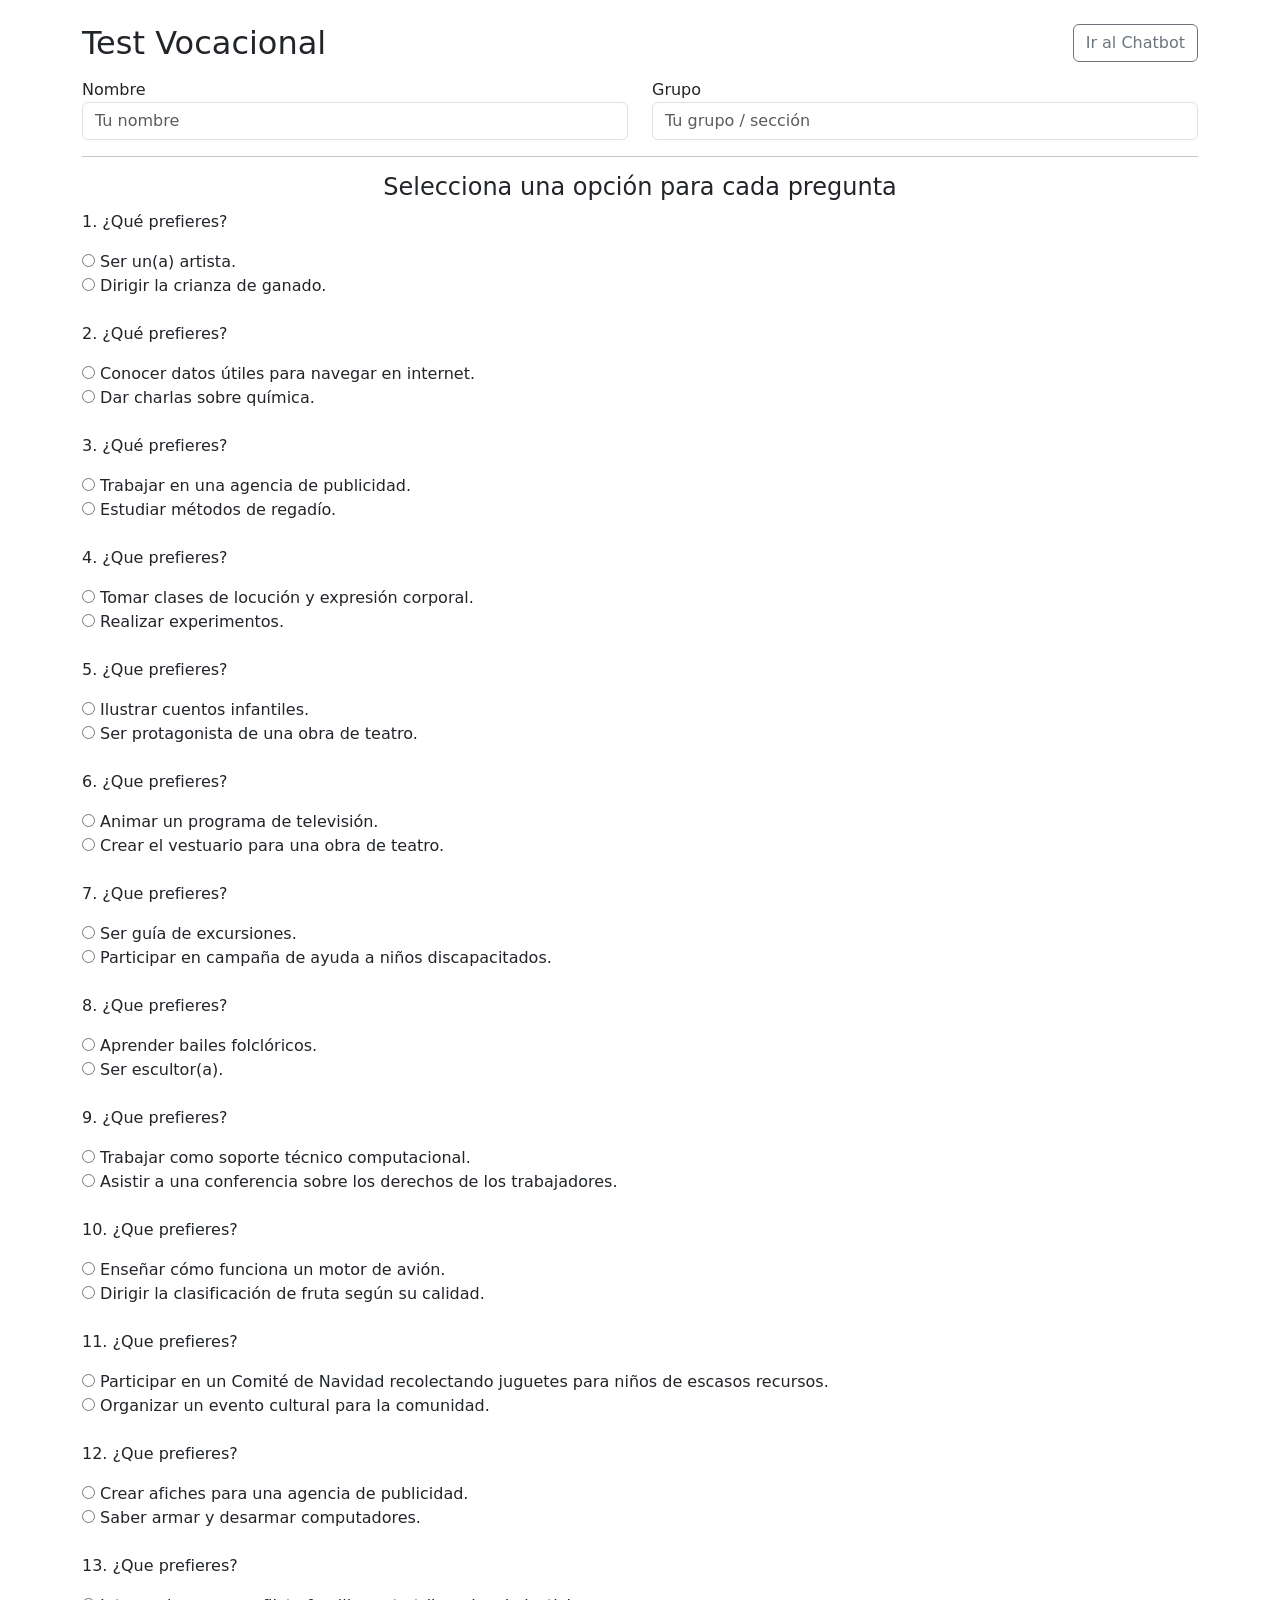
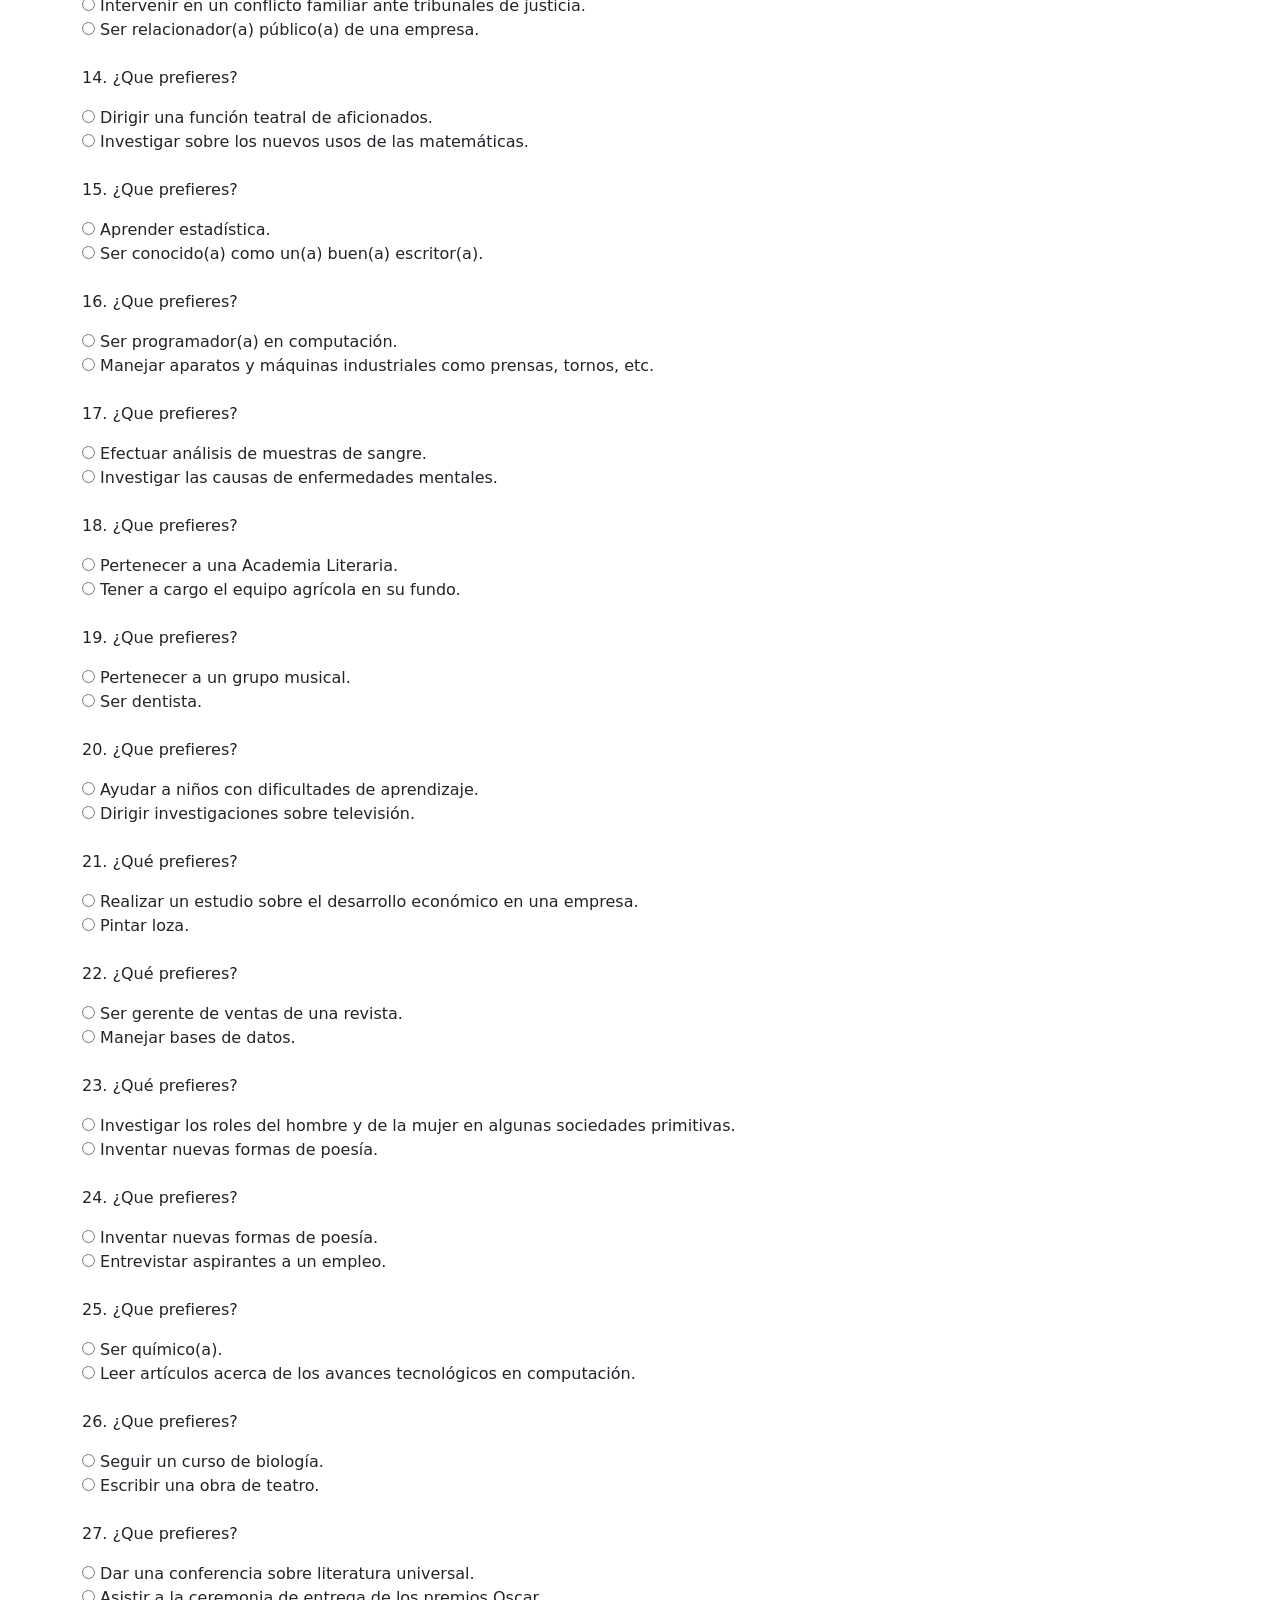
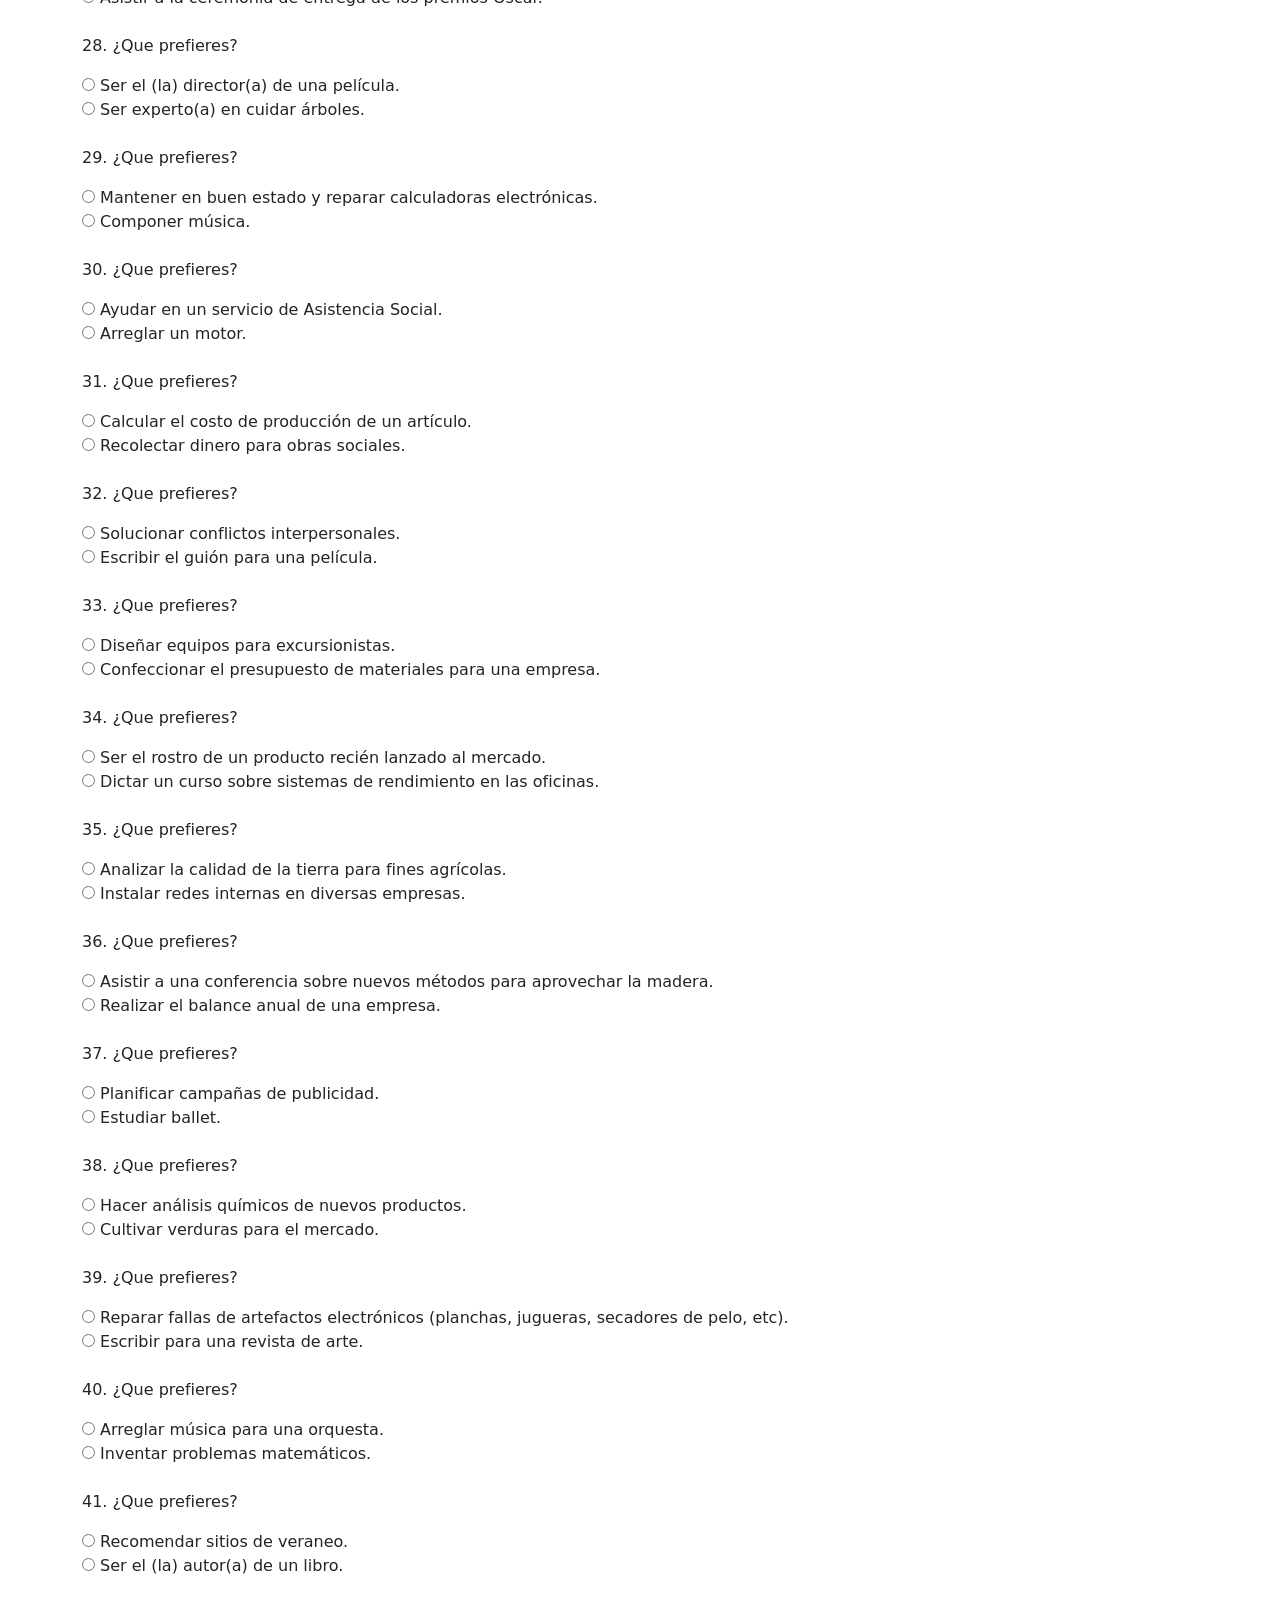
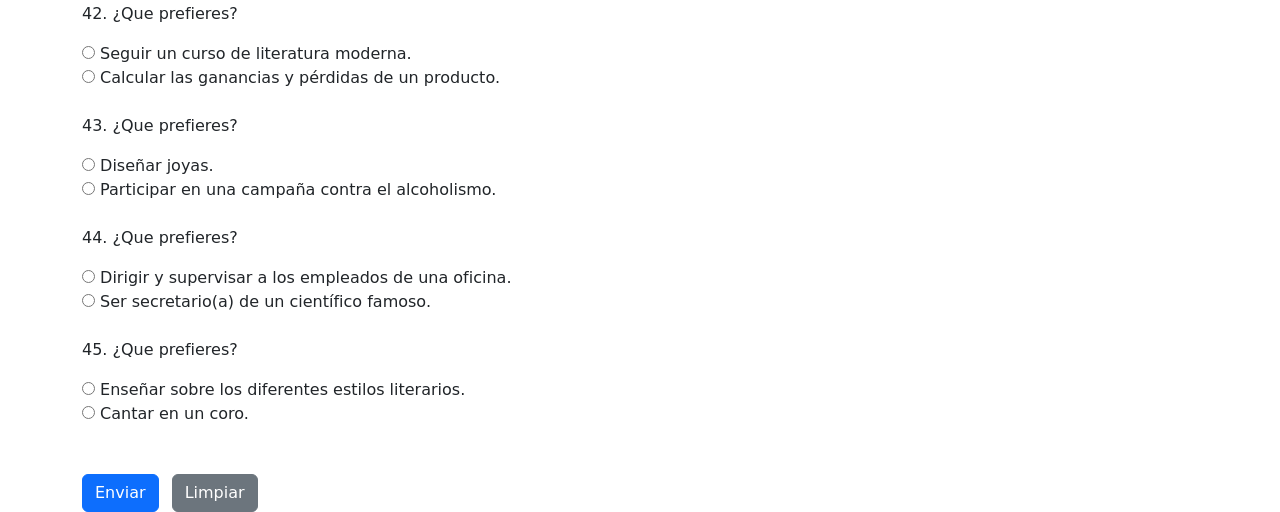
==== index.html @ 83b85991 "Add files via upload" ====
<!DOCTYPE html>
<html lang="es">
<head>
    <meta charset="UTF-8">
    <meta name="viewport" content="width=device-width, initial-scale=1.0">
    <title>Test Vocacional</title>
    <link href="https://cdn.jsdelivr.net/npm/bootstrap@5.3.8/dist/css/bootstrap.min.css" rel="stylesheet" integrity="sha384-sRIl4kxILFvY47J16cr9ZwB07vP4J8+LH7qKQnuqkuIAvNWLzeN8tE5YBujZqJLB" crossorigin="anonymous">
    <link href="styles.css" rel="stylesheet">
</head>
<body>
    <div class="container mt-4">
        <div class="d-flex justify-content-between align-items-center mb-3">
            <h2 class="text-center mb-0">Test Vocacional</h2>
            <div>
                <a href="IA.html" class="btn btn-outline-secondary">Ir al Chatbot</a>
            </div>
        </div>
        <form id="vocationalTest" action="#" method="post" novalidate>
            <div class="row mb-3">
                <div class="col-md-6">
                    <label for="participantName">Nombre</label>
                    <input type="text" id="participantName" name="participantName" class="form-control" placeholder="Tu nombre" required>
                </div>
                <div class="col-md-6">
                    <label for="participantGroup">Grupo</label>
                    <input type="text" id="participantGroup" name="participantGroup" class="form-control" placeholder="Tu grupo / sección">
                </div>
            </div>
            
            <hr>
            <h4 class="text-center">Selecciona una opción para cada pregunta</h4>

            <p>1. ¿Qué prefieres?</p>
            <input type="radio" id="q1a" name="q1" value="Artistico" required>
            <label for="q1a"> Ser un(a) artista.</label><br>
            <input type="radio" id="q1b" name="q1" value="Agropecuario">
            <label for="q1b"> Dirigir la crianza de ganado.</label><br><br>

            <p>2. ¿Qué prefieres?</p>
            <input type="radio" id="q2a" name="q2" value="Tecnologico" required>
            <label for="q2a">Conocer datos útiles para navegar en internet.</label><br>
            <input type="radio" id="q2b" name="q2" value="Cientifico">
            <label for="q2b">Dar charlas sobre química.</label><br><br>

            <p>3. ¿Qué prefieres?</p>
            <input type="radio" id="q3a" name="q3" value="Creativo" required>
            <label for="q3a">Trabajar en una agencia de publicidad.</label><br>
            <input type="radio" id="q3b" name="q3" value="Agropecuario">
            <label for="q3b"> Estudiar métodos de regadío.</label><br><br>

            <p>4. ¿Que prefieres?</p>
            <input type="radio" id="q4a" name="q4" value="Social" required>
            <label for="q4a">Tomar clases de locución y expresión corporal.</label><br>
            <input type="radio" id="q4b" name="q4" value="Cientifico">
            <label for="q4b">Realizar experimentos.</label><br><br>

            <p>5. ¿Que prefieres?</p>
            <input type="radio" id="q5a" name="q5" value="Artistico" required>
            <label for="q5a">Ilustrar cuentos infantiles.</label><br>
            <input type="radio" id="q5b" name="q5" value="Social">
            <label for="q5b">Ser protagonista de una obra de teatro.</label><br><br>

            <p>6. ¿Que prefieres?</p>
            <input type="radio" id="q6a" name="q6" value="Social" required>
            <label for="q6a">Animar un programa de televisión.</label><br>
            <input type="radio" id="q6b" name="q6" value="Artistico">
            <label for="q6b">Crear el vestuario para una obra de teatro.</label><br><br>

            <!-- BUG CORREGIDO: pregunta 7 tenía ambas opciones con value="Social" -->
            <p>7. ¿Que prefieres?</p>
            <input type="radio" id="q7a" name="q7" value="Social" required>
            <label for="q7a">Ser guía de excursiones.</label><br>
            <input type="radio" id="q7b" name="q7" value="Creativo">
            <label for="q7b"> Participar en campaña de ayuda a niños discapacitados.</label><br><br>

            <!-- BUG CORREGIDO: pregunta 8 tenía ambas opciones con value="Artistico" -->
            <p>8. ¿Que prefieres?</p>
            <input type="radio" id="q8a" name="q8" value="Artistico" required>
            <label for="q8a"> Aprender bailes folclóricos.</label><br>
            <input type="radio" id="q8b" name="q8" value="Tecnologico">
            <label for="q8b">Ser escultor(a).</label><br><br>

            <p>9. ¿Que prefieres?</p>
            <input type="radio" id="q9a" name="q9" value="Tecnologico" required>
            <label for="q9a">Trabajar como soporte técnico computacional.</label><br>
            <input type="radio" id="q9b" name="q9" value="Social">
            <label for="q9b">Asistir a una conferencia sobre los derechos de los trabajadores.</label><br><br>

            <p>10. ¿Que prefieres?</p>
            <input type="radio" id="q10a" name="q10" value="Tecnologico" required>
            <label for="q10a"> Enseñar cómo funciona un motor de avión.</label><br>
            <input type="radio" id="q10b" name="q10" value="Agropecuario">
            <label for="q10b"> Dirigir la clasificación de fruta según su calidad.</label><br><br>

            <p>11. ¿Que prefieres?</p>
            <input type="radio" id="q11a" name="q11" value="Social" required>
            <label for="q11a">Participar en un Comité de Navidad recolectando juguetes para niños de escasos recursos.</label><br>
            <input type="radio" id="q11b" name="q11" value="Creativo">
            <label for="q11b"> Organizar un evento cultural para la comunidad.</label><br><br>

            <p>12. ¿Que prefieres?</p>
            <input type="radio" id="q12a" name="q12" value="Creativo" required>
            <label for="q12a"> Crear afiches para una agencia de publicidad.</label><br>
            <input type="radio" id="q12b" name="q12" value="Tecnologico">
            <label for="q12b"> Saber armar y desarmar computadores.</label><br><br>

            <p>13. ¿Que prefieres?</p>
            <input type="radio" id="q13a" name="q13" value="Social" required>
            <label for="q13a"> Intervenir en un conflicto familiar ante tribunales de justicia.</label><br>
            <input type="radio" id="q13b" name="q13" value="Creativo">
            <label for="q13b"> Ser relacionador(a) público(a) de una empresa.</label><br><br>

            <p>14. ¿Que prefieres?</p>
            <input type="radio" id="q14a" name="q14" value="Artistico" required>
            <label for="q14a"> Dirigir una función teatral de aficionados.</label><br>
            <input type="radio" id="q14b" name="q14" value="Tecnologico">
            <label for="q14b">  Investigar sobre los nuevos usos de las matemáticas.</label><br><br>

            <p>15. ¿Que prefieres?</p>
            <input type="radio" id="q15a" name="q15" value="Social" required>
            <label for="q15a"> Aprender estadística.</label><br>
            <input type="radio" id="q15b" name="q15" value="Artistico">
            <label for="q15b">Ser conocido(a) como un(a) buen(a) escritor(a).</label><br><br>

            <!-- BUG CORREGIDO: pregunta 16 tenía ambas opciones con value="Tecnologico" -->
            <p>16. ¿Que prefieres?</p>
            <input type="radio" id="q16a" name="q16" value="Tecnologico" required>
            <label for="q16a">Ser programador(a) en computación.</label><br>
            <input type="radio" id="q16b" name="q16" value="Tecnico">
            <label for="q16b">Manejar aparatos y máquinas industriales como prensas, tornos, etc.</label><br><br>

            <p>17. ¿Que prefieres?</p>
            <input type="radio" id="q17a" name="q17" value="Cientifico" required>
            <label for="q17a">Efectuar análisis de muestras de sangre.</label><br>
            <input type="radio" id="q17b" name="q17" value="Social">
            <label for="q17b">Investigar las causas de enfermedades mentales.</label><br><br>

            <p>18. ¿Que prefieres?</p>
            <input type="radio" id="q18a" name="q18" value="Artistico" required>
            <label for="q18a">Pertenecer a una Academia Literaria.</label><br>
            <input type="radio" id="q18b" name="q18" value="Agropecuario">
            <label for="q18b">Tener a cargo el equipo agrícola en su fundo.</label><br><br>

            <p>19. ¿Que prefieres?</p>
            <input type="radio" id="q19a" name="q19" value="Artistico" required>
            <label for="q19a"> Pertenecer a un grupo musical.</label><br>
            <input type="radio" id="q19b" name="q19" value="Cientifico">
            <label for="q19b">Ser dentista.</label><br><br>

            <p>20. ¿Que prefieres?</p>
            <input type="radio" id="q20a" name="q20" value="Social" required>
            <label for="q20a"> Ayudar a niños con dificultades de aprendizaje.</label><br>
            <input type="radio" id="q20b" name="q20" value="Tecnologico">
            <label for="q20b"> Dirigir investigaciones sobre televisión.</label><br><br>

            <p>21. ¿Qué prefieres?</p>
            <input type="radio" id="q21a" name="q21" value="Creativo" required>
            <label for="q21a">Realizar un estudio sobre el desarrollo económico en una empresa.</label><br>
            <input type="radio" id="q21b" name="q21" value="Artistico">
            <label for="q21b"> Pintar loza.</label><br><br>

            <p>22. ¿Qué prefieres?</p>
            <input type="radio" id="q22a" name="q22" value="Creativo" required>
            <label for="q22a">Ser gerente de ventas de una revista.</label><br>
            <input type="radio" id="q22b" name="q22" value="Tecnologico">
            <label for="q22b">Manejar bases de datos.</label><br><br>

            <p>23. ¿Qué prefieres?</p>
            <input type="radio" id="q23a" name="q23" value="Social" required>
            <label for="q23a">Investigar los roles del hombre y de la mujer en algunas sociedades primitivas.</label><br>
            <input type="radio" id="q23b" name="q23" value="Artistico">
            <label for="q23b">Inventar nuevas formas de poesía.</label><br><br>

            <p>24. ¿Que prefieres?</p>
            <input type="radio" id="q24a" name="q24" value="Artistico" required>
            <label for="q24a">Inventar nuevas formas de poesía.</label><br>
            <input type="radio" id="q24b" name="q24" value="Social">
            <label for="q24b">Entrevistar aspirantes a un empleo.</label><br><br>

            <p>25. ¿Que prefieres?</p>
            <input type="radio" id="q25a" name="q25" value="Cientifico" required>
            <label for="q25a">Ser químico(a).</label><br>
            <input type="radio" id="q25b" name="q25" value="Tecnologico">
            <label for="q25b">Leer artículos acerca de los avances tecnológicos en computación.</label><br><br>

            <p>26. ¿Que prefieres?</p>
            <input type="radio" id="q26a" name="q26" value="Cientifico" required>
            <label for="q26a">Seguir un curso de biología.</label><br>
            <input type="radio" id="q26b" name="q26" value="Artistico">
            <label for="q26b">Escribir una obra de teatro.</label><br><br>

            <p>27. ¿Que prefieres?</p>
            <input type="radio" id="q27a" name="q27" value="Artistico" required>
            <label for="q27a">Dar una conferencia sobre literatura universal.</label><br>
            <input type="radio" id="q27b" name="q27" value="Social">
            <label for="q27b">Asistir a la ceremonia de entrega de los premios Oscar.</label><br><br>

            <p>28. ¿Que prefieres?</p>
            <input type="radio" id="q28a" name="q28" value="Artistico" required>
            <label for="q28a">Ser el (la) director(a) de una película.</label><br>
            <input type="radio" id="q28b" name="q28" value="Cientifico">
            <label for="q28b">Ser experto(a) en cuidar árboles.</label><br><br>

            <p>29. ¿Que prefieres?</p>
            <input type="radio" id="q29a" name="q29" value="Tecnologico" required>
            <label for="q29a">Mantener en buen estado y reparar calculadoras electrónicas.</label><br>
            <input type="radio" id="q29b" name="q29" value="Artistico">
            <label for="q29b">Componer música.</label><br><br>

            <p>30. ¿Que prefieres?</p>
            <input type="radio" id="q30a" name="q30" value="Social" required>
            <label for="q30a">Ayudar en un servicio de Asistencia Social.</label><br>
            <input type="radio" id="q30b" name="q30" value="Tecnologico">
            <label for="q30b">Arreglar un motor.</label><br><br>

            <!-- BUG CORREGIDO: pregunta 31 tenía ambas opciones con value="Social" -->
            <p>31. ¿Que prefieres?</p>
            <input type="radio" id="q31a" name="q31" value="Creativo" required>
            <label for="q31a">Calcular el costo de producción de un artículo.</label><br>
            <input type="radio" id="q31b" name="q31" value="Social">
            <label for="q31b">Recolectar dinero para obras sociales.</label><br><br>

            <p>32. ¿Que prefieres?</p>
            <input type="radio" id="q32a" name="q32" value="Social" required>
            <label for="q32a"> Solucionar conflictos interpersonales.</label><br>
            <input type="radio" id="q32b" name="q32" value="Artistico">
            <label for="q32b">Escribir el guión para una película.</label><br><br>

            <p>33. ¿Que prefieres?</p>
            <input type="radio" id="q33a" name="q33" value="Tecnologico" required>
            <label for="q33a">Diseñar equipos para excursionistas.</label><br>
            <input type="radio" id="q33b" name="q33" value="Creativo">
            <label for="q33b">Confeccionar el presupuesto de materiales para una empresa.</label><br><br>

            <p>34. ¿Que prefieres?</p>
            <input type="radio" id="q34a" name="q34" value="Creativo" required>
            <label for="q34a"> Ser el rostro de un producto recién lanzado al mercado.</label><br>
            <input type="radio" id="q34b" name="q34" value="Social">
            <label for="q34b">Dictar un curso sobre sistemas de rendimiento en las oficinas.</label><br><br>

            <p>35. ¿Que prefieres?</p>
            <input type="radio" id="q35a" name="q35" value="Agropecuario" required>
            <label for="q35a">Analizar la calidad de la tierra para fines agrícolas.</label><br>
            <input type="radio" id="q35b" name="q35" value="Tecnologico">
            <label for="q35b"> Instalar redes internas en diversas empresas.</label><br><br>

            <p>36. ¿Que prefieres?</p>
            <input type="radio" id="q36a" name="q36" value="Agropecuario" required>
            <label for="q36a">Asistir a una conferencia sobre nuevos métodos para aprovechar la madera.</label><br>
            <input type="radio" id="q36b" name="q36" value="Social">
            <label for="q36b">Realizar el balance anual de una empresa.</label><br><br>

            <p>37. ¿Que prefieres?</p>
            <input type="radio" id="q37a" name="q37" value="Creativo" required>
            <label for="q37a">Planificar campañas de publicidad.</label><br>
            <input type="radio" id="q37b" name="q37" value="Artistico">
            <label for="q37b">Estudiar ballet.</label><br><br>

            <p>38. ¿Que prefieres?</p>
            <input type="radio" id="q38a" name="q38" value="Cientifico" required>
            <label for="q38a">Hacer análisis químicos de nuevos productos.</label><br>
            <input type="radio" id="q38b" name="q38" value="Agropecuario">
            <label for="q38b">Cultivar verduras para el mercado.</label><br><br>

            <p>39. ¿Que prefieres?</p>
            <input type="radio" id="q39a" name="q39" value="Tecnologico" required>
            <label for="q39a">Reparar fallas de artefactos electrónicos (planchas, jugueras, secadores de pelo, etc).</label><br>
            <input type="radio" id="q39b" name="q39" value="Artistico">
            <label for="q39b">Escribir para una revista de arte.</label><br><br>

            <p>40. ¿Que prefieres?</p>
            <input type="radio" id="q40a" name="q40" value="Artistico" required>
            <label for="q40a">Arreglar música para una orquesta.</label><br>
            <input type="radio" id="q40b" name="q40" value="Cientifico">
            <label for="q40b">Inventar problemas matemáticos.</label><br><br>

            <p>41. ¿Que prefieres?</p>
            <input type="radio" id="q41a" name="q41" value="Social" required>
            <label for="q41a">Recomendar sitios de veraneo.</label><br>
            <input type="radio" id="q41b" name="q41" value="Artistico">
            <label for="q41b">Ser el (la) autor(a) de un libro.</label><br><br>

            <p>42. ¿Que prefieres?</p>
            <input type="radio" id="q42a" name="q42" value="Artistico" required>
            <label for="q42a">Seguir un curso de literatura moderna.</label><br>
            <input type="radio" id="q42b" name="q42" value="Creativo">
            <label for="q42b">Calcular las ganancias y pérdidas de un producto.</label><br><br>

            <p>43. ¿Que prefieres?</p>
            <input type="radio" id="q43a" name="q43" value="Artistico" required>
            <label for="q43a">Diseñar joyas.</label><br>
            <input type="radio" id="q43b" name="q43" value="Social">
            <label for="q43b">Participar en una campaña contra el alcoholismo.</label><br><br>

            <p>44. ¿Que prefieres?</p>
            <input type="radio" id="q44a" name="q44" value="Social" required>
            <label for="q44a">Dirigir y supervisar a los empleados de una oficina.</label><br>
            <input type="radio" id="q44b" name="q44" value="Cientifico">
            <label for="q44b">Ser secretario(a) de un científico famoso.</label><br><br>

            <!-- BUG CORREGIDO: pregunta 45 tenía ambas opciones con value="Artistico" y texto duplicado -->
            <p>45. ¿Que prefieres?</p>
            <input type="radio" id="q45a" name="q45" value="Artistico" required>
            <label for="q45a">Enseñar sobre los diferentes estilos literarios.</label><br>
            <input type="radio" id="q45b" name="q45" value="Social">
            <label for="q45b">Cantar en un coro.</label><br><br>

            <div class="mt-4">
                <button type="submit" class="btn btn-primary">Enviar</button>
                <button type="button" id="resetBtn" class="btn btn-secondary ms-2">Limpiar</button>
            </div>
        </form>

        <div id="result" class="mt-4" style="display:none;"></div>
    </div>

    <script src="https://cdn.jsdelivr.net/npm/bootstrap@5.3.8/dist/js/bootstrap.bundle.min.js" integrity="sha384-FKyoEForCGlyvwx9Hj09JcYn3nv7wiPVlz7YYwJrWVcXK/BmnVDxM+D2scQbITxI" crossorigin="anonymous"></script>
    <script>
        const descriptions = {
            'Artistico':    'Tienes inclinación por las artes visuales, el diseño y la expresión creativa. Carreras: Artes Plásticas, Diseño, Ilustración, Teatro, Danza.',
            'Agropecuario': 'Te interesan actividades relacionadas con la producción agrícola y la gestión de recursos. Carreras: Agronomía, Zootecnia, Ciencias Agropecuarias.',
            'Tecnologico':  'Disfrutas la tecnología y el trabajo técnico. Carreras: Ingeniería, Soporte Técnico, Informática, Mecatrónica.',
            'Cientifico':   'Te interesa investigar, experimentar y enseñar ciencias. Carreras: Química, Biología, Investigación Científica.',
            'Creativo':     'Interés en comunicación, publicidad y creación de contenidos. Carreras: Publicidad, Comunicación, Marketing, Diseño.',
            'Social':       'Te atrae el trabajo con personas y comunidades. Carreras: Psicología, Trabajo Social, Educación, Comunicación Social.',
            'Tecnico':      'Te gustan los procesos manuales e industriales. Carreras: Mecánica, Electrónica, Manufactura.'
        };

        const form = document.getElementById('vocationalTest');
        const resultDiv = document.getElementById('result');
        const resetBtn = document.getElementById('resetBtn');

        form.addEventListener('submit', function(e) {
            e.preventDefault();

            // BUG CORREGIDO: validar nombre PRIMERO, antes de cualquier otra acción
            const nameInput = document.getElementById('participantName');
            const groupInput = document.getElementById('participantGroup');
            const participantName = nameInput?.value?.trim() || '';
            const participantGroup = groupInput?.value?.trim() || '';

            if (!participantName) {
                alert('Por favor ingresa tu nombre antes de enviar el test.');
                nameInput.focus();
                return;
            }

            // Detectar todas las preguntas dinámicamente
            const radioInputs = Array.from(form.querySelectorAll('input[type="radio"]'));
            const questionNames = Array.from(new Set(radioInputs.map(r => r.name).filter(n => /^q\d+$/.test(n))));
            questionNames.sort((a, b) => parseInt(a.slice(1)) - parseInt(b.slice(1)));

            // Recolectar respuestas
            const answers = [];
            for (let idx = 0; idx < questionNames.length; idx++) {
                const qName = questionNames[idx];
                const sel = form.querySelector('input[name="' + qName + '"]:checked');
                const qNumber = idx + 1;
                if (!sel) {
                    // BUG CORREGIDO: espacio antes del número
                    alert('Por favor responde todas las preguntas. Falta la pregunta número ' + qNumber + '.');
                    return;
                }
                answers.push(sel.value);
            }

            // Contar categorías
            const counts = {};
            answers.forEach(a => counts[a] = (counts[a] || 0) + 1);

            // Encontrar la(s) categoría(s) con mayor puntaje
            let max = 0;
            Object.values(counts).forEach(v => { if (v > max) max = v; });
            const winners = Object.keys(counts).filter(k => counts[k] === max);

            // Mostrar resultado
            let html = '<div class="card"><div class="card-body">';
            html += '<h4 class="card-title">Resultado del Test</h4>';
            html += '<p>Has obtenido <strong>' + max + '</strong> respuestas en la(s) categoría(s): <em>' + winners.join(', ') + '</em>.</p>';
            winners.forEach(w => {
                const desc = descriptions[w] || 'Descripción no disponible.';
                html += '<h5>' + w + '</h5><p>' + desc + '</p>';
            });
            html += '<hr><h6>Distribución de respuestas:</h6><ul>';
            Object.keys(counts).forEach(k => { html += '<li>' + k + ': ' + counts[k] + '</li>'; });
            html += '</ul>';
            html += '<div class="mt-2"><a href="IA.html" class="btn btn-link">Volver al Chat</a></div>';
            html += '</div></div>';

            resultDiv.innerHTML = html;
            resultDiv.style.display = 'block';
            resultDiv.scrollIntoView({ behavior: 'smooth' });

            // Guardar top 3 en localStorage
            try {
                const entries = Object.keys(counts).map(k => ({ category: k, count: counts[k] }));
                entries.sort((a, b) => b.count - a.count);
                const top3 = entries.slice(0, 3);
                const summary = {
                    timestamp: new Date().toISOString(),
                    top3: top3,
                    counts: counts,
                    name: participantName,
                    group: participantGroup
                };
                localStorage.setItem('ultimo_test_vocacional', JSON.stringify(summary));

                // Intentar enviar al servidor PHP (solo funciona si está publicado con PHP)
                fetch('collect_responses.php', {
                    method: 'POST',
                    headers: { 'Content-Type': 'application/json' },
                    body: JSON.stringify(summary)
                }).then(resp => resp.json()).then(result => {
                    console.log('Envío al servidor completado:', result);
                }).catch(err => {
                    console.warn('No se pudo enviar al servidor (si estás en local, ignora esto):', err);
                });

            } catch (err) {
                console.warn('Error guardando resultado:', err);
            }

            // BUG CORREGIDO: la redirección ahora está dentro del bloque de éxito,
            // después de validar nombre y respuestas correctamente
            setTimeout(() => { window.location.href = 'IA.html'; }, 800);
        });

        resetBtn.addEventListener('click', () => {
            form.reset();
            resultDiv.style.display = 'none';
        });
    </script>
</body>
</html>
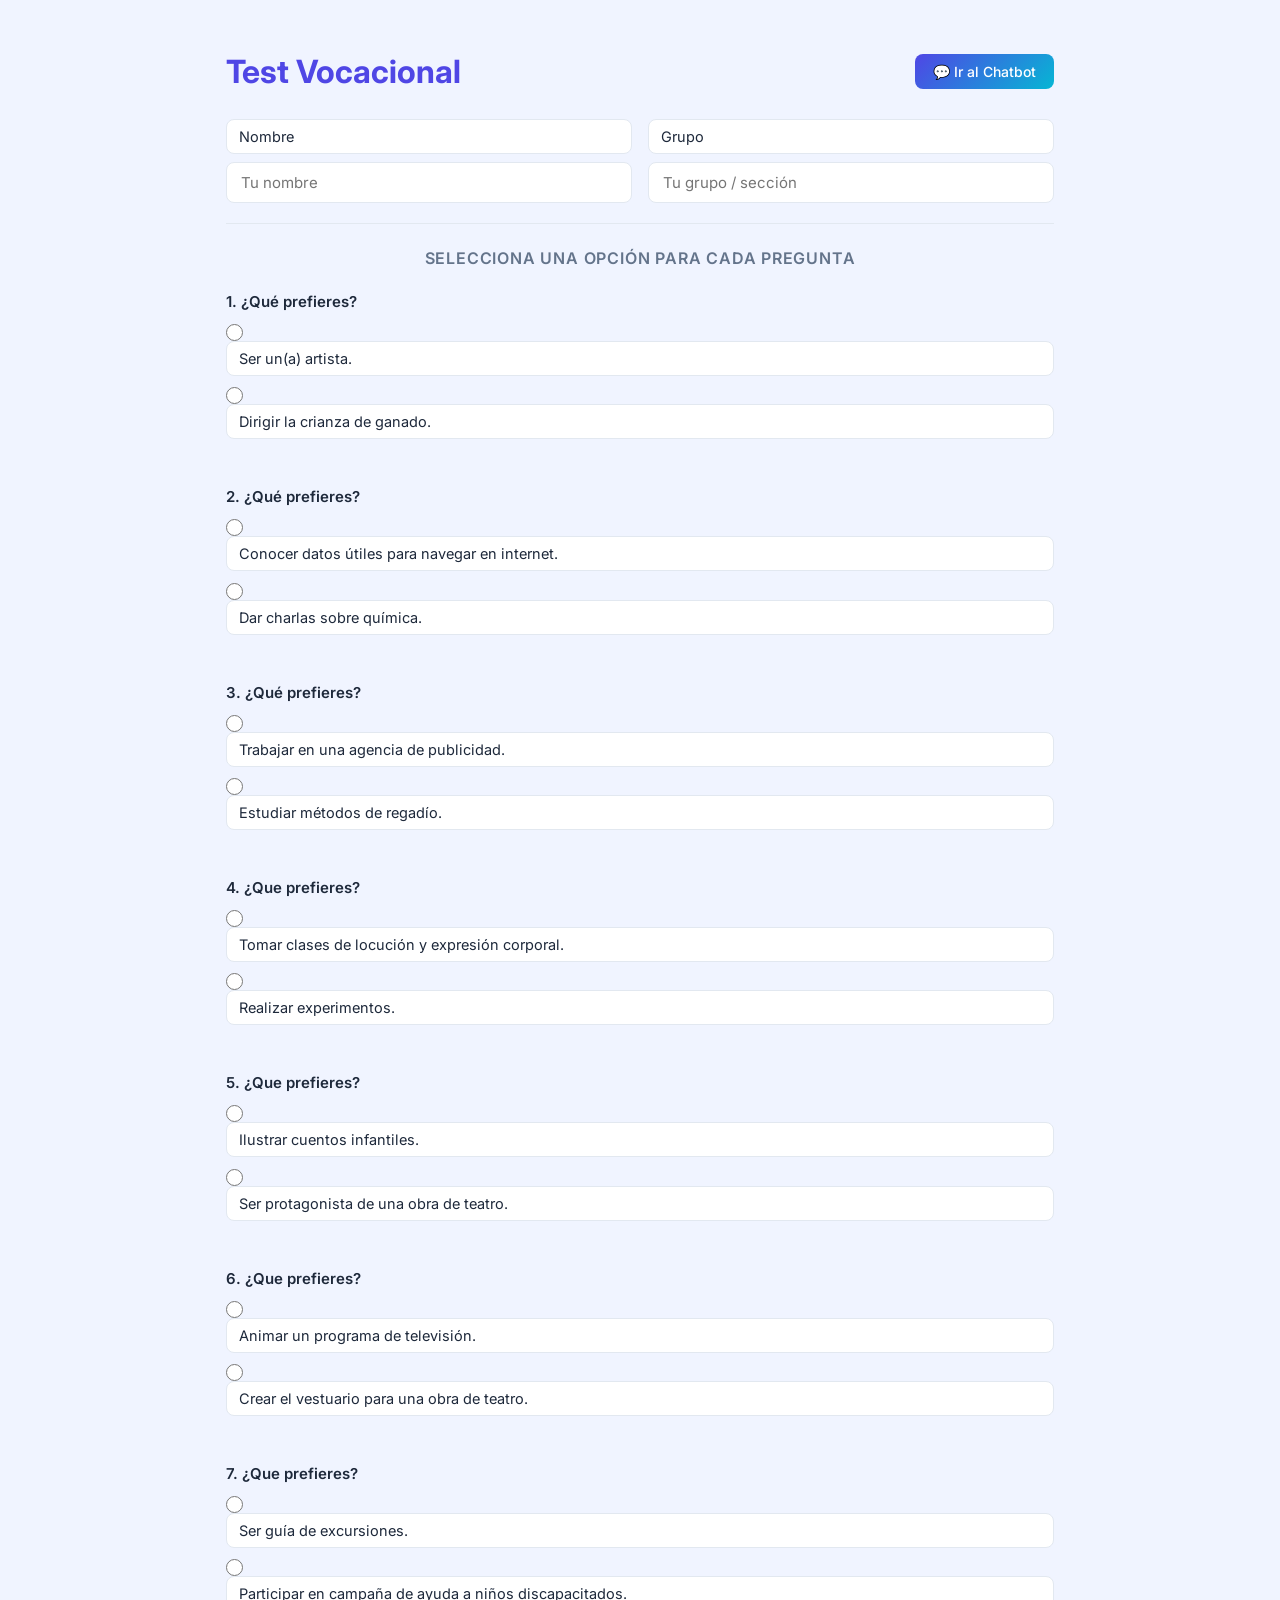
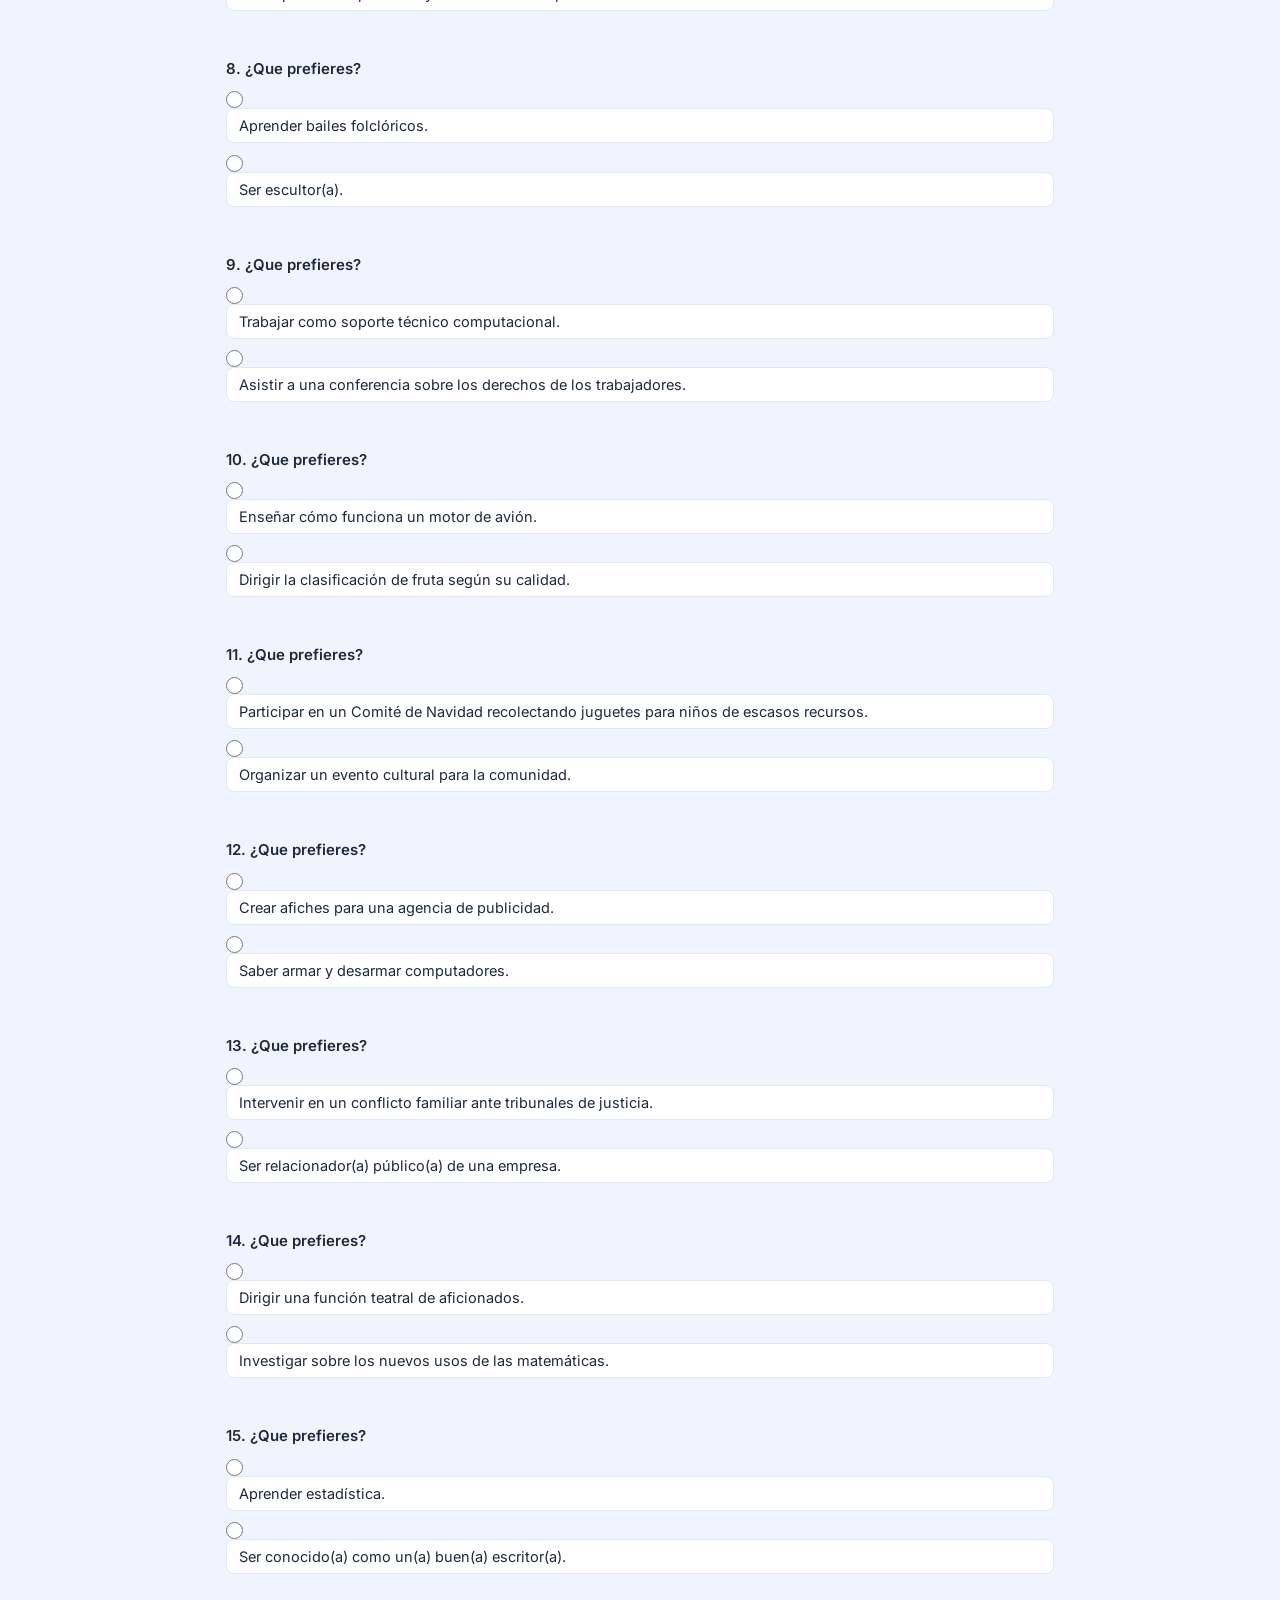
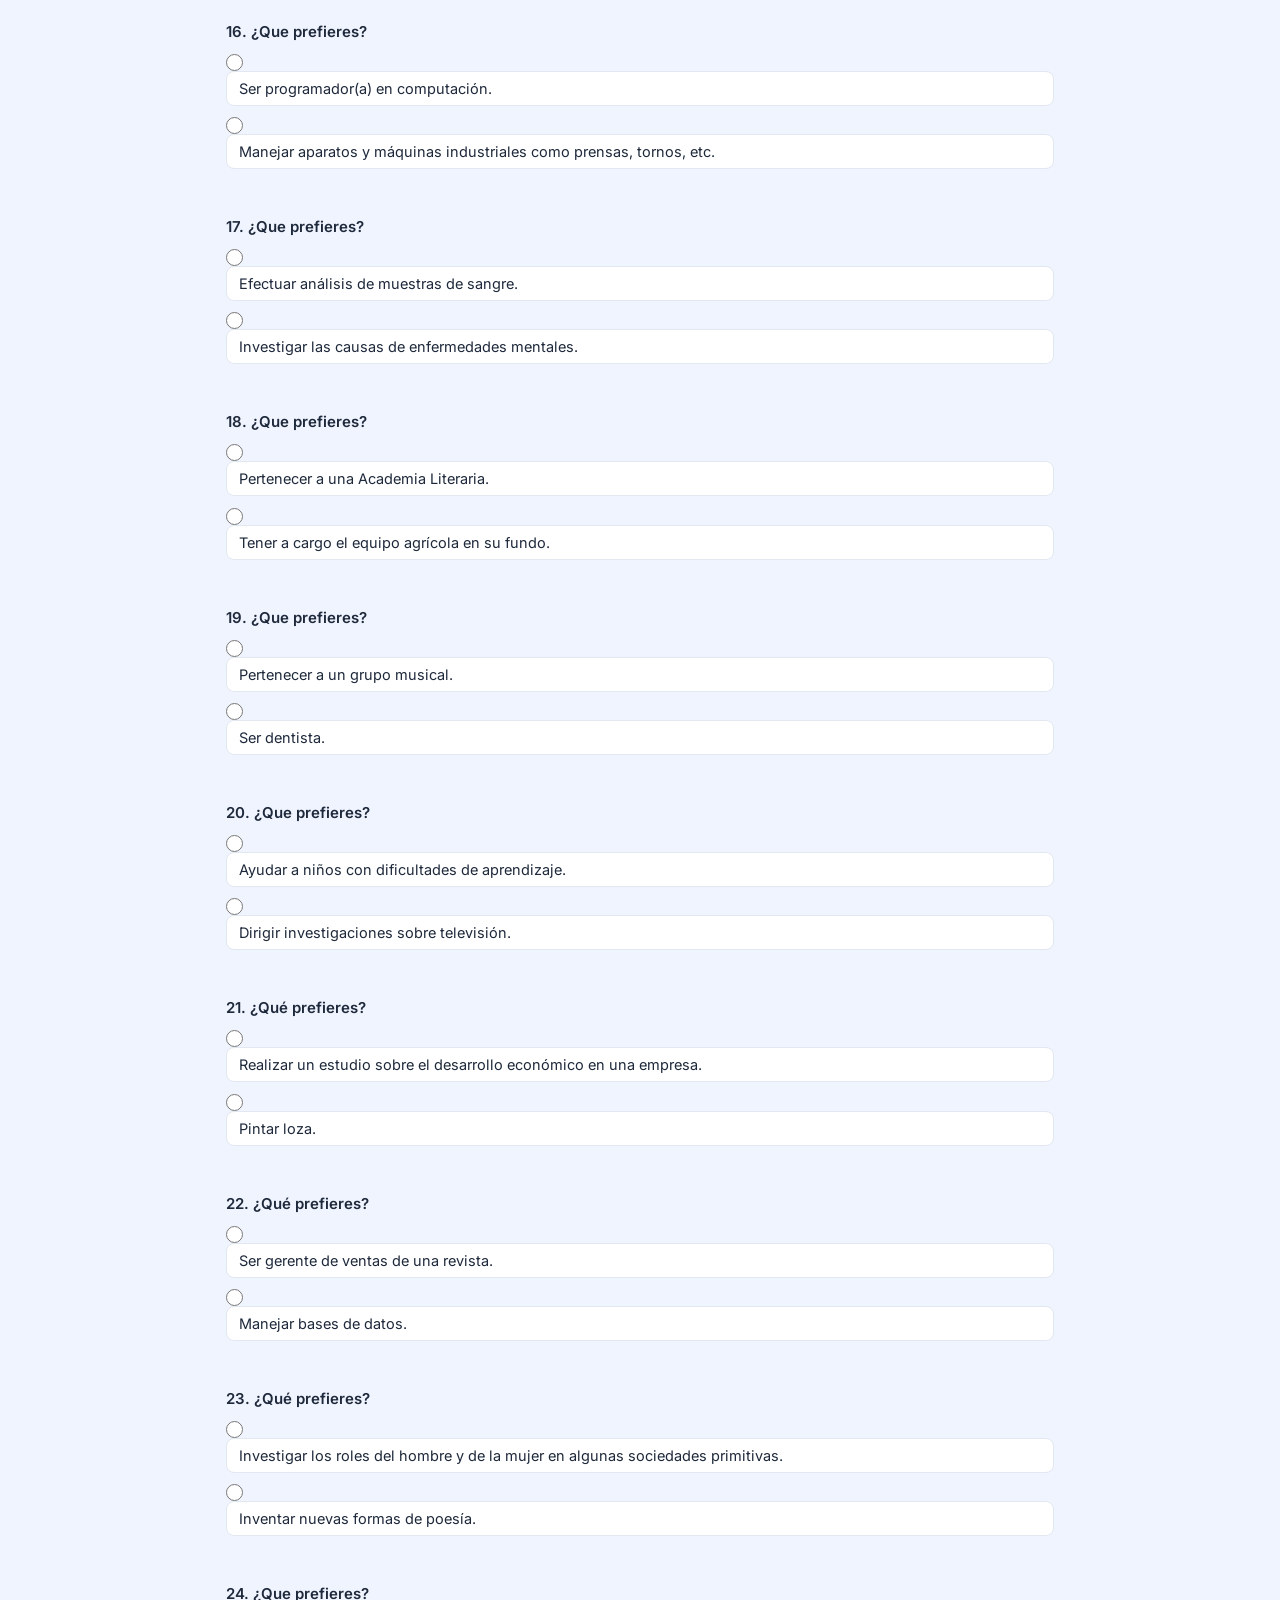
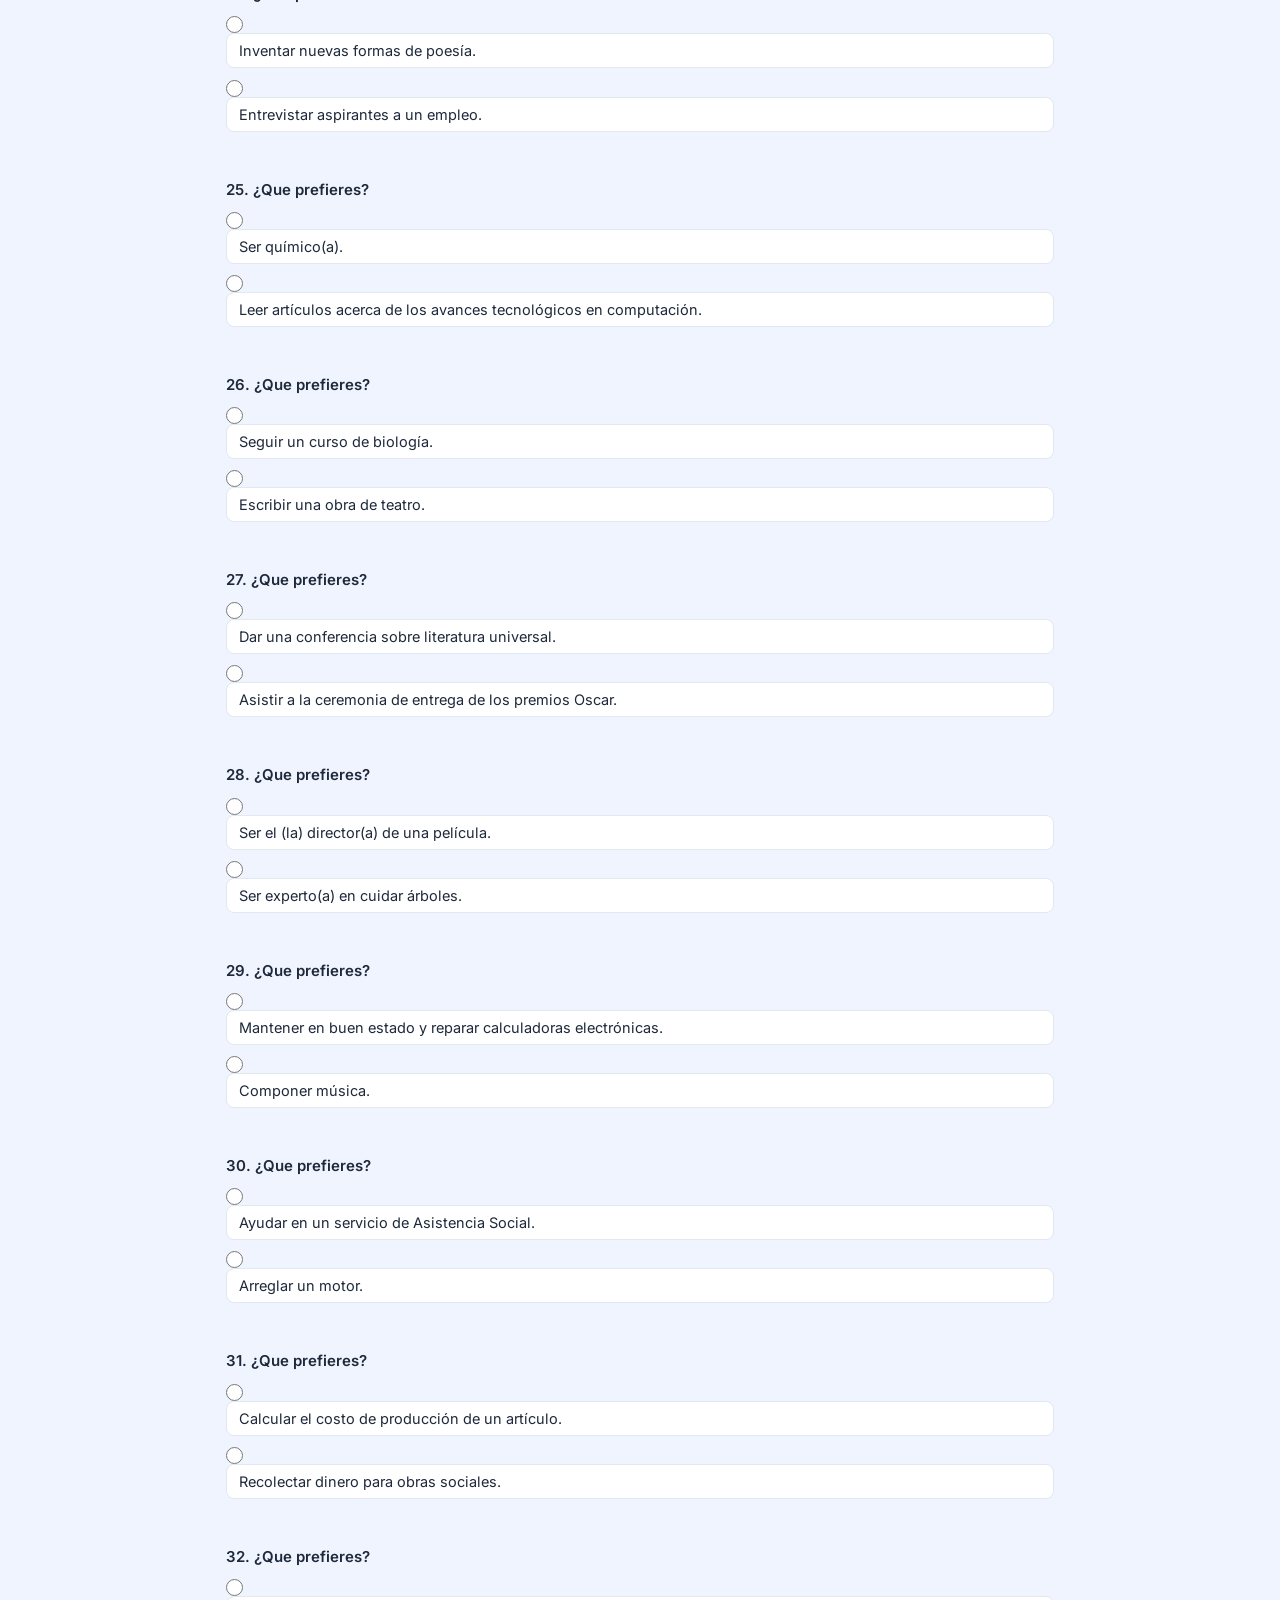
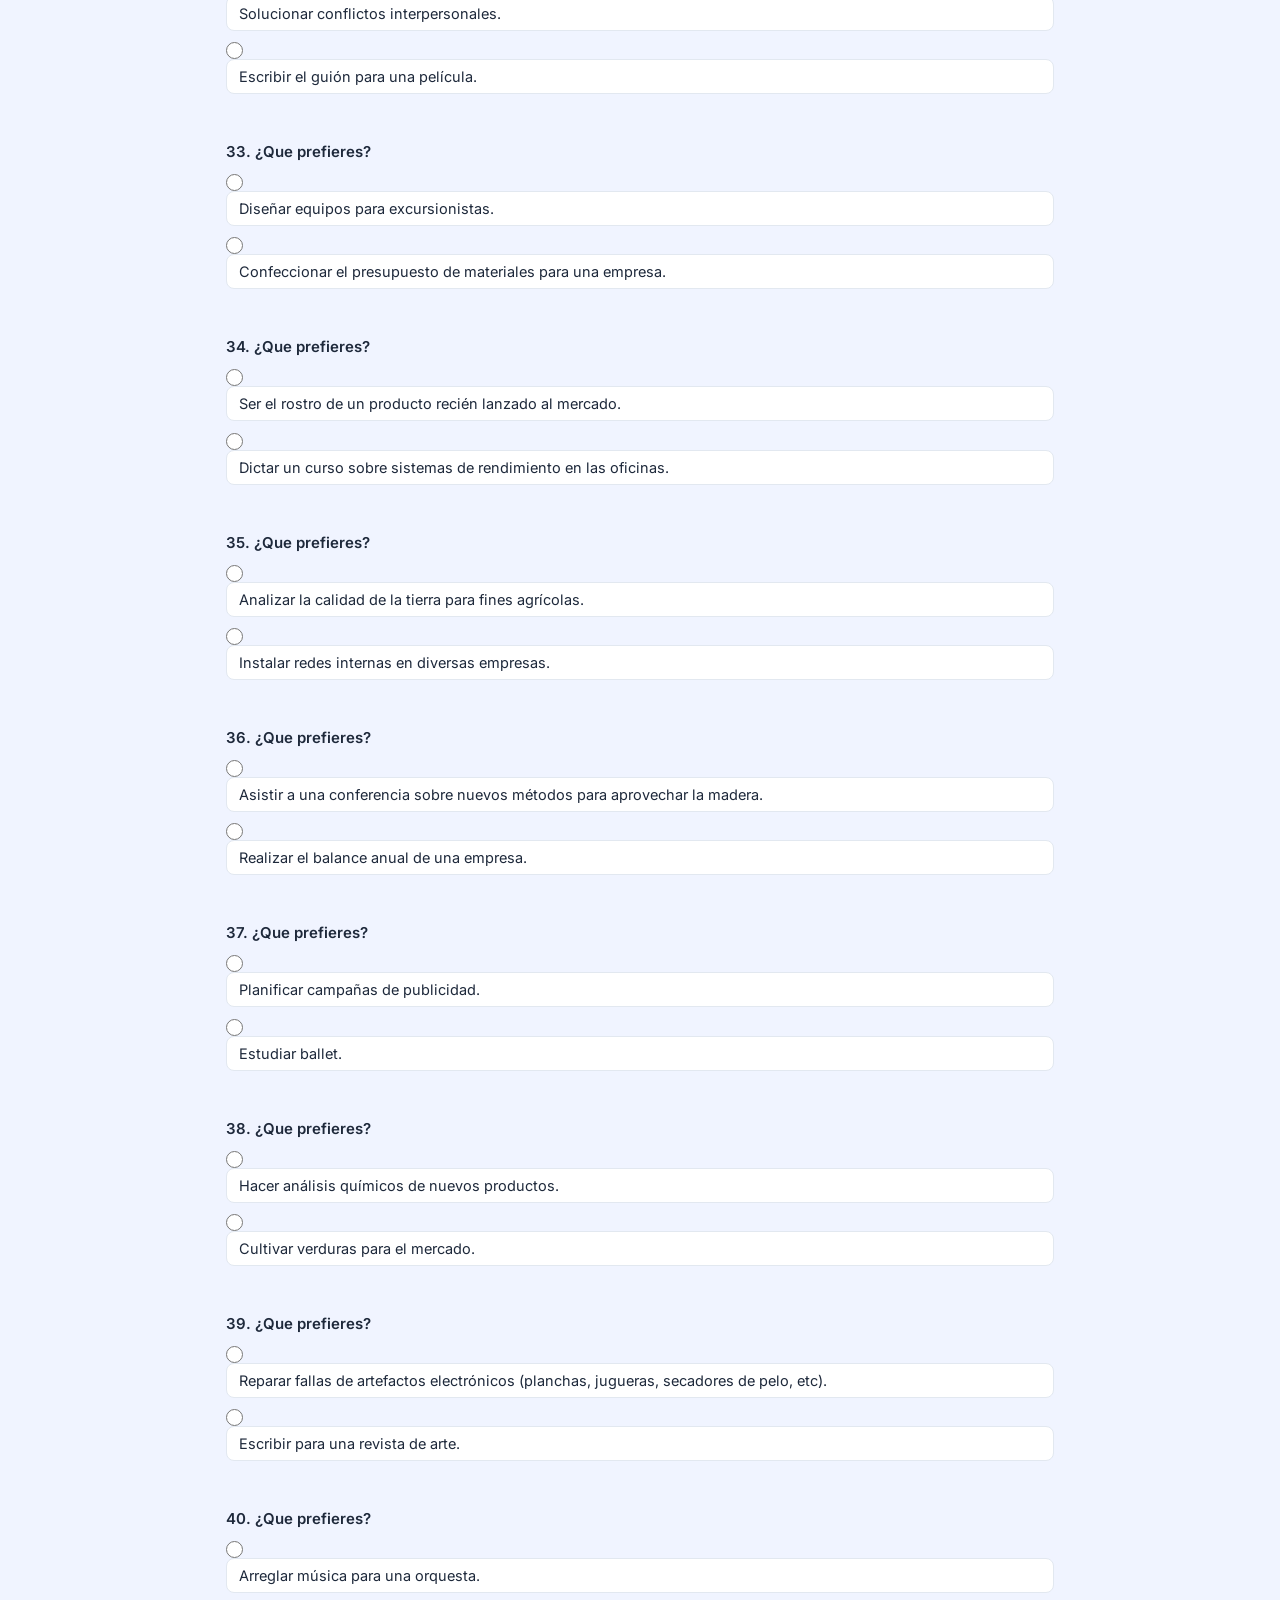
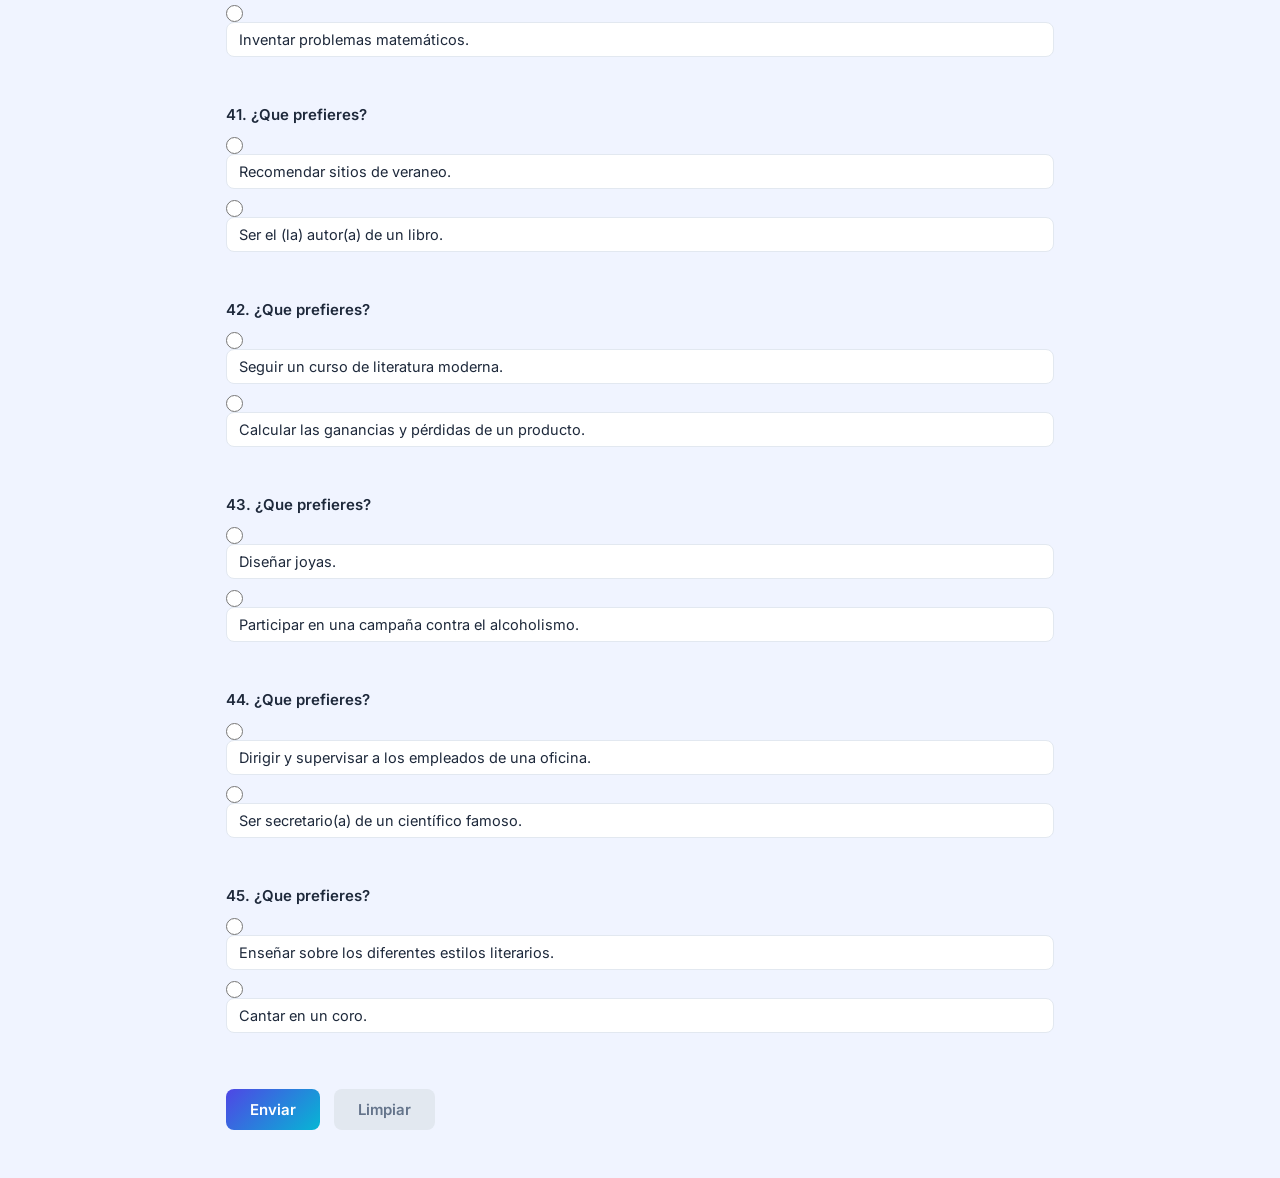
==== commit bd2d01a0: "Add files via upload" ====
--- a/index.html
+++ b/index.html
@@ -4,16 +4,13 @@
     <meta charset="UTF-8">
     <meta name="viewport" content="width=device-width, initial-scale=1.0">
     <title>Test Vocacional</title>
-    <link href="https://cdn.jsdelivr.net/npm/bootstrap@5.3.8/dist/css/bootstrap.min.css" rel="stylesheet" integrity="sha384-sRIl4kxILFvY47J16cr9ZwB07vP4J8+LH7qKQnuqkuIAvNWLzeN8tE5YBujZqJLB" crossorigin="anonymous">
     <link href="styles.css" rel="stylesheet">
 </head>
 <body>
     <div class="container mt-4">
-        <div class="d-flex justify-content-between align-items-center mb-3">
-            <h2 class="text-center mb-0">Test Vocacional</h2>
-            <div>
-                <a href="IA.html" class="btn btn-outline-secondary">Ir al Chatbot</a>
-            </div>
+        <div class="test-header">
+            <h2>Test Vocacional</h2>
+            <a href="IA.html" class="btn-chatbot">💬 Ir al Chatbot</a>
         </div>
         <form id="vocationalTest" action="#" method="post" novalidate>
             <div class="row mb-3">
@@ -314,7 +311,6 @@
         <div id="result" class="mt-4" style="display:none;"></div>
     </div>
 
-    <script src="https://cdn.jsdelivr.net/npm/bootstrap@5.3.8/dist/js/bootstrap.bundle.min.js" integrity="sha384-FKyoEForCGlyvwx9Hj09JcYn3nv7wiPVlz7YYwJrWVcXK/BmnVDxM+D2scQbITxI" crossorigin="anonymous"></script>
     <script>
         const descriptions = {
             'Artistico':    'Tienes inclinación por las artes visuales, el diseño y la expresión creativa. Carreras: Artes Plásticas, Diseño, Ilustración, Teatro, Danza.',
@@ -373,24 +369,6 @@
             Object.values(counts).forEach(v => { if (v > max) max = v; });
             const winners = Object.keys(counts).filter(k => counts[k] === max);
 
-            // Mostrar resultado
-            let html = '<div class="card"><div class="card-body">';
-            html += '<h4 class="card-title">Resultado del Test</h4>';
-            html += '<p>Has obtenido <strong>' + max + '</strong> respuestas en la(s) categoría(s): <em>' + winners.join(', ') + '</em>.</p>';
-            winners.forEach(w => {
-                const desc = descriptions[w] || 'Descripción no disponible.';
-                html += '<h5>' + w + '</h5><p>' + desc + '</p>';
-            });
-            html += '<hr><h6>Distribución de respuestas:</h6><ul>';
-            Object.keys(counts).forEach(k => { html += '<li>' + k + ': ' + counts[k] + '</li>'; });
-            html += '</ul>';
-            html += '<div class="mt-2"><a href="IA.html" class="btn btn-link">Volver al Chat</a></div>';
-            html += '</div></div>';
-
-            resultDiv.innerHTML = html;
-            resultDiv.style.display = 'block';
-            resultDiv.scrollIntoView({ behavior: 'smooth' });
-
             // Guardar top 3 en localStorage
             try {
                 const entries = Object.keys(counts).map(k => ({ category: k, count: counts[k] }));
@@ -405,7 +383,6 @@
                 };
                 localStorage.setItem('ultimo_test_vocacional', JSON.stringify(summary));
 
-                // Intentar enviar al servidor PHP (solo funciona si está publicado con PHP)
                 fetch('collect_responses.php', {
                     method: 'POST',
                     headers: { 'Content-Type': 'application/json' },
@@ -413,16 +390,40 @@
                 }).then(resp => resp.json()).then(result => {
                     console.log('Envío al servidor completado:', result);
                 }).catch(err => {
-                    console.warn('No se pudo enviar al servidor (si estás en local, ignora esto):', err);
+                    console.warn('No se pudo enviar al servidor:', err);
                 });
-
             } catch (err) {
                 console.warn('Error guardando resultado:', err);
             }
 
-            // BUG CORREGIDO: la redirección ahora está dentro del bloque de éxito,
-            // después de validar nombre y respuestas correctamente
-            setTimeout(() => { window.location.href = 'IA.html'; }, 800);
+            // Ordenar distribución de mayor a menor
+            const sortedCounts = Object.keys(counts).sort((a,b) => counts[b] - counts[a]);
+
+            // Mostrar resultado — SIN redirección automática
+            let html = '<div class="card"><div class="card-body">';
+            html += '<h4 class="card-title">🎉 Resultado del Test</h4>';
+            if (participantName) html += '<p><strong>Nombre:</strong> ' + participantName + (participantGroup ? ' &nbsp;|&nbsp; <strong>Grupo:</strong> ' + participantGroup : '') + '</p>';
+            html += '<p class="mt-2">Tu área vocacional principal es:</p>';
+            winners.forEach(w => {
+                const desc = descriptions[w] || 'Descripción no disponible.';
+                html += '<div style="margin:12px 0; padding:12px; background:#f8f9fa; border-left:4px solid #4f46e5; border-radius:6px;">';
+                html += '<h5 style="color:#4f46e5; margin-bottom:6px;">⭐ ' + w + ' (' + max + ' puntos)</h5>';
+                html += '<p style="margin:0;">' + desc + '</p></div>';
+            });
+            html += '<hr><h6>Distribución completa de respuestas:</h6><ul style="margin-top:8px;">';
+            sortedCounts.forEach(k => {
+                const isWinner = winners.includes(k);
+                html += '<li style="' + (isWinner ? 'font-weight:700;color:#4f46e5;' : '') + '">' + k + ': ' + counts[k] + ' pts' + (isWinner ? ' ✓' : '') + '</li>';
+            });
+            html += '</ul>';
+            html += '<div class="mt-3 d-flex gap-2 flex-wrap">';
+            html += '<a href="IA.html" class="btn btn-primary">💬 Ir al Asistente IA</a>';
+            html += '<button onclick="window.scrollTo({top:0,behavior:\'smooth\'})" class="btn btn-outline-secondary">🔝 Volver al inicio</button>';
+            html += '</div></div></div>';
+
+            resultDiv.innerHTML = html;
+            resultDiv.style.display = 'block';
+            resultDiv.scrollIntoView({ behavior: 'smooth' });
         });
 
         resetBtn.addEventListener('click', () => {
--- a/styles.css
+++ b/styles.css
@@ -0,0 +1,275 @@
+/* ============================================================
+   styles.css — Test Vocacional + Chatbot
+   ============================================================ */
+
+@import url('https://fonts.googleapis.com/css2?family=Inter:wght@300;400;500;600;700&display=swap');
+
+:root {
+  --accent:    #4f46e5;
+  --accent2:   #06b6d4;
+  --bg:        #f0f4ff;
+  --card:      #ffffff;
+  --border:    #e2e8f0;
+  --text:      #1e293b;
+  --muted:     #64748b;
+  --success:   #10b981;
+  --radius:    12px;
+  --shadow:    0 4px 24px rgba(79,70,229,0.08);
+}
+
+*, *::before, *::after { box-sizing: border-box; margin: 0; padding: 0; }
+
+html { scroll-behavior: smooth; }
+
+body {
+  font-family: 'Inter', system-ui, -apple-system, sans-serif;
+  background: var(--bg);
+  color: var(--text);
+  min-height: 100vh;
+  padding: 0;
+}
+
+/* ── CONTAINER ─────────────────────────────────── */
+.container {
+  max-width: 860px;
+  margin: 0 auto;
+  padding: 24px 16px 48px;
+}
+
+/* ── HEADER DEL TEST ────────────────────────────── */
+.test-header {
+  display: flex;
+  align-items: center;
+  justify-content: space-between;
+  margin-bottom: 28px;
+  flex-wrap: wrap;
+  gap: 12px;
+}
+
+.test-header h2 {
+  font-size: clamp(1.4rem, 4vw, 2rem);
+  font-weight: 700;
+  color: var(--accent);
+  margin: 0;
+}
+
+.btn-chatbot {
+  background: linear-gradient(135deg, var(--accent), var(--accent2));
+  color: white;
+  border: none;
+  border-radius: 8px;
+  padding: 9px 18px;
+  font-size: 14px;
+  font-weight: 500;
+  cursor: pointer;
+  text-decoration: none;
+  display: inline-flex;
+  align-items: center;
+  gap: 6px;
+  transition: opacity 0.2s, transform 0.1s;
+  white-space: nowrap;
+}
+.btn-chatbot:hover { opacity: 0.88; color: white; }
+.btn-chatbot:active { transform: scale(0.97); }
+
+/* ── CAMPOS NOMBRE / GRUPO ──────────────────────── */
+.row.mb-3 { margin-bottom: 20px; }
+
+label {
+  display: block;
+  font-size: 13px;
+  font-weight: 600;
+  color: var(--muted);
+  margin-bottom: 6px;
+  text-transform: uppercase;
+  letter-spacing: 0.04em;
+}
+
+.form-control {
+  width: 100%;
+  padding: 10px 14px;
+  border: 1.5px solid var(--border);
+  border-radius: 8px;
+  font-size: 15px;
+  font-family: inherit;
+  color: var(--text);
+  background: white;
+  transition: border-color 0.2s, box-shadow 0.2s;
+  outline: none;
+}
+.form-control:focus {
+  border-color: var(--accent);
+  box-shadow: 0 0 0 3px rgba(79,70,229,0.12);
+}
+
+hr { border: none; border-top: 1.5px solid var(--border); margin: 20px 0 24px; }
+
+/* ── TÍTULO DE SECCIÓN ──────────────────────────── */
+h4.text-center {
+  text-align: center;
+  font-size: 1rem;
+  font-weight: 600;
+  color: var(--muted);
+  margin-bottom: 24px;
+  text-transform: uppercase;
+  letter-spacing: 0.05em;
+}
+
+/* ── PREGUNTAS ──────────────────────────────────── */
+#vocationalTest p {
+  font-weight: 600;
+  font-size: 15px;
+  color: var(--text);
+  margin-top: 20px;
+  margin-bottom: 10px;
+}
+
+#vocationalTest input[type="radio"] {
+  accent-color: var(--accent);
+  width: 17px;
+  height: 17px;
+  margin-right: 8px;
+  cursor: pointer;
+  vertical-align: middle;
+  flex-shrink: 0;
+}
+
+#vocationalTest label {
+  display: inline-flex;
+  align-items: center;
+  font-size: 14.5px;
+  font-weight: 400;
+  color: var(--text);
+  text-transform: none;
+  letter-spacing: normal;
+  cursor: pointer;
+  margin-bottom: 8px;
+  padding: 8px 12px;
+  border-radius: 8px;
+  border: 1.5px solid var(--border);
+  background: white;
+  width: 100%;
+  transition: border-color 0.18s, background 0.18s;
+}
+#vocationalTest label:hover {
+  border-color: var(--accent);
+  background: rgba(79,70,229,0.04);
+}
+
+/* ── BOTONES ENVIAR / LIMPIAR ───────────────────── */
+.mt-4 { margin-top: 28px; }
+
+.btn {
+  padding: 11px 24px;
+  border-radius: 8px;
+  font-size: 15px;
+  font-weight: 600;
+  font-family: inherit;
+  cursor: pointer;
+  border: none;
+  transition: opacity 0.2s, transform 0.1s;
+}
+.btn:active { transform: scale(0.97); }
+
+.btn-primary {
+  background: linear-gradient(135deg, var(--accent), var(--accent2));
+  color: white;
+}
+.btn-primary:hover { opacity: 0.88; }
+
+.btn-secondary {
+  background: var(--border);
+  color: var(--muted);
+}
+.btn-secondary:hover { background: #cbd5e1; }
+
+.btn-outline-secondary {
+  background: white;
+  color: var(--muted);
+  border: 1.5px solid var(--border);
+}
+.btn-outline-secondary:hover { background: #f8fafc; }
+
+.ms-2 { margin-left: 10px; }
+
+/* ── RESULTADO ──────────────────────────────────── */
+#result {
+  margin-top: 32px;
+}
+
+#result .card {
+  background: var(--card);
+  border: 1.5px solid var(--border);
+  border-radius: var(--radius);
+  box-shadow: var(--shadow);
+  overflow: hidden;
+}
+
+#result .card-body {
+  padding: 24px;
+}
+
+#result .card-title {
+  font-size: 1.3rem;
+  font-weight: 700;
+  color: var(--text);
+  margin-bottom: 12px;
+}
+
+#result h5 {
+  font-size: 1.1rem;
+  font-weight: 700;
+}
+
+#result ul {
+  padding-left: 20px;
+  margin-top: 8px;
+}
+
+#result ul li {
+  margin-bottom: 4px;
+  font-size: 14.5px;
+}
+
+#result hr {
+  margin: 16px 0;
+}
+
+.gap-2 { gap: 8px; }
+.flex-wrap { flex-wrap: wrap; }
+.d-flex { display: flex; }
+
+/* ── RESPONSIVE ─────────────────────────────────── */
+@media (max-width: 640px) {
+  .container { padding: 16px 12px 40px; }
+
+  .test-header { flex-direction: column; align-items: flex-start; }
+
+  .row.mb-3 {
+    display: flex;
+    flex-direction: column;
+    gap: 12px;
+  }
+
+  .col-md-6 { width: 100%; }
+
+  #vocationalTest label {
+    font-size: 14px;
+    padding: 9px 10px;
+  }
+
+  .btn { padding: 10px 18px; font-size: 14px; }
+  .ms-2 { margin-left: 0; margin-top: 8px; }
+
+  .mt-4 { display: flex; flex-direction: column; gap: 8px; }
+
+  #result .card-body { padding: 16px; }
+}
+
+@media (min-width: 641px) {
+  .row.mb-3 {
+    display: grid;
+    grid-template-columns: 1fr 1fr;
+    gap: 16px;
+  }
+}
